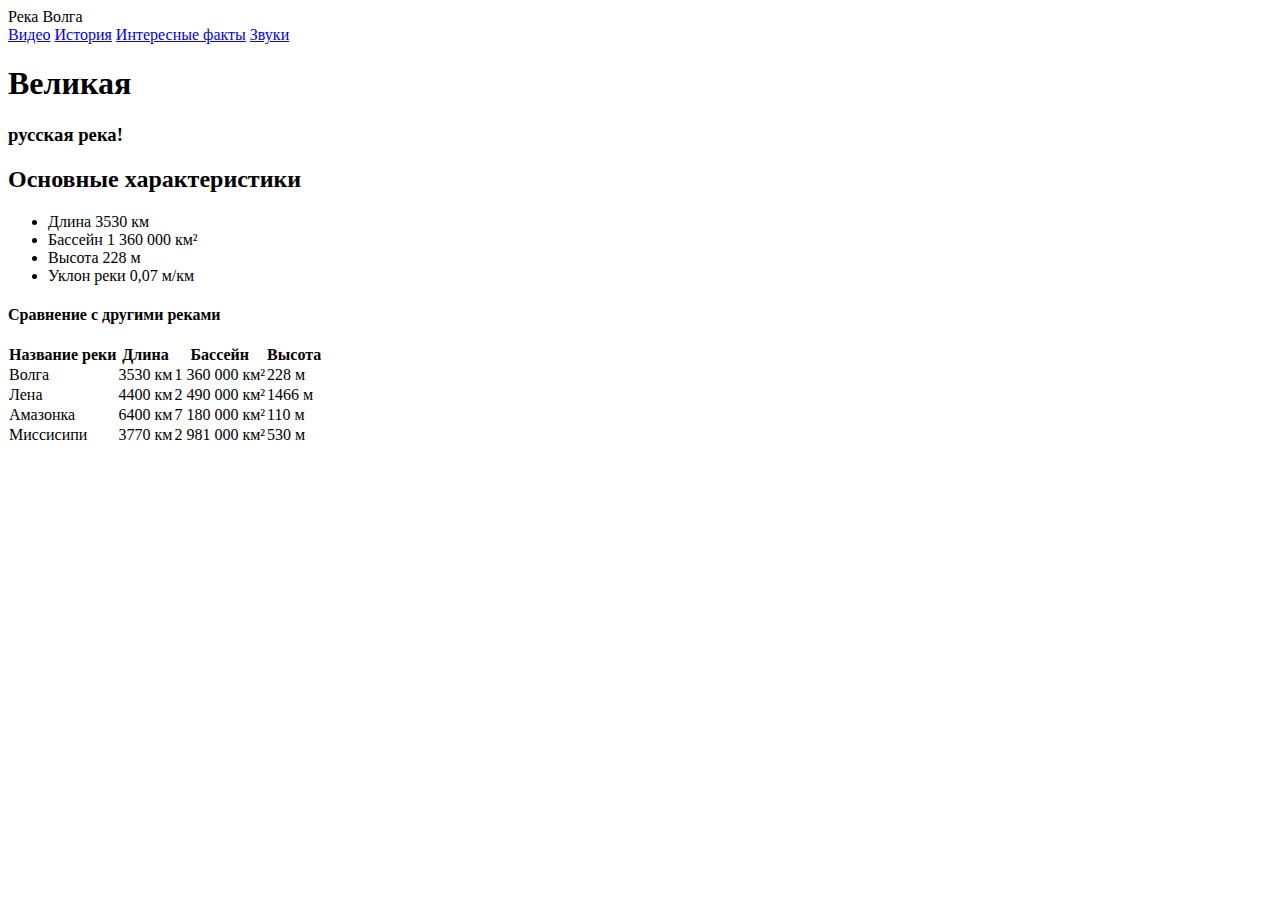
==== index.html @ 0aeb5fc2 "Add files via upload" ====
<!DOCTYPE html>
<html lang="en">
<head>
    <meta charset="UTF-8">
    <meta name="viewport" content="width=device-width, initial-scale=1.0">
    <meta http-equiv="X-UA-Compatible" content="ie=edge">
    <title>Волга</title>
    <link rel="stylesheet" href="css/main.css">
    <link rel="shortcut icon" href="35.jpg" type="image/png">
</head>
<body>
    <header>
        <div id="logo">
            <span>Река Волга</span>
        </div>
        <div id="about">
            <a href="index1.html">Видео</a>
            <a href="index2.html">История</a>
            <a href="index3.html">Интересные факты</a>
            <a href="index4.html">Звуки</a>
        </div>
    </header>

    <div id="top">
        <h1>Великая</h1>
        <h3>русская река!</h3>
    </div>
    <div id="main">
    <div class="intro">
      <h2>Основные характеристики</h2>
    </div>
    <div class="text">
      <ul>
      <li>Длина	  3530 км</li>
      <li>Бассейн	  1 360 000 км²</li>
      <li>Высота	228 м</li>
      <li>Уклон реки	0,07 м/км</li>
      </ul>
    </div>
  </div>


  <h4> Сравнение с другими реками</h4>
  <script type="text/javascript">
  $(function() {

  $("table tr:nth-child(odd)").addClass("odd-row");

  $("table td:first-child, table th:first-child").addClass("first");

  $("table td:last-child, table th:last-child").addClass("last");
  });
  </script>
  <link rel='stylesheet' href='style.css' type='text/css' />
  </head>
  <body>
  <div id="content">
  <table cellspacing="0">
  <tr>
  <th>Название реки</th>
  <th>Длина</th>
  <th>Бассейн</th>
  <th>Высота</th>
  </tr>
  <tr>
  <td>Волга</td>
  <td>3530 км</td>
  <td>1 360 000 км²</td>
  <td>228 м</td>
  </tr>
  <tr>
  <td>Лена</td>
  <td>4400 км</td>
  <td>2 490 000 км²</td>
  <td>1466 м</td>
  </tr>
  <tr>
  <td>Амазонка</td>
  <td>6400 км</td>
  <td>7 180 000 км²</td>
  <td>110 м</td>
  </tr>
  <tr>
  <td>Миссисипи</td>
  <td>3770 км</td>
  <td>2 981 000 км²</td>
  <td>530 м</td>
  </tr>
  <tr>
  </table>
  </div>

    <script src="https://ajax.googleapis.com/ajax/libs/jquery/3.3.1/jquery.min.js"></script>
    <script>
    function slowScroll(id) {
      $('html, body').animate({
        scrollTop: $(id).offset().top
      }, 500);
    }

    $(document).on("scroll", function () {
      if($(window).scrollTop() === 0)
        $("header").removeClass("fixed");
      else
        $("header").attr("class", "fixed");
    });
    </script>
</body>
</html>
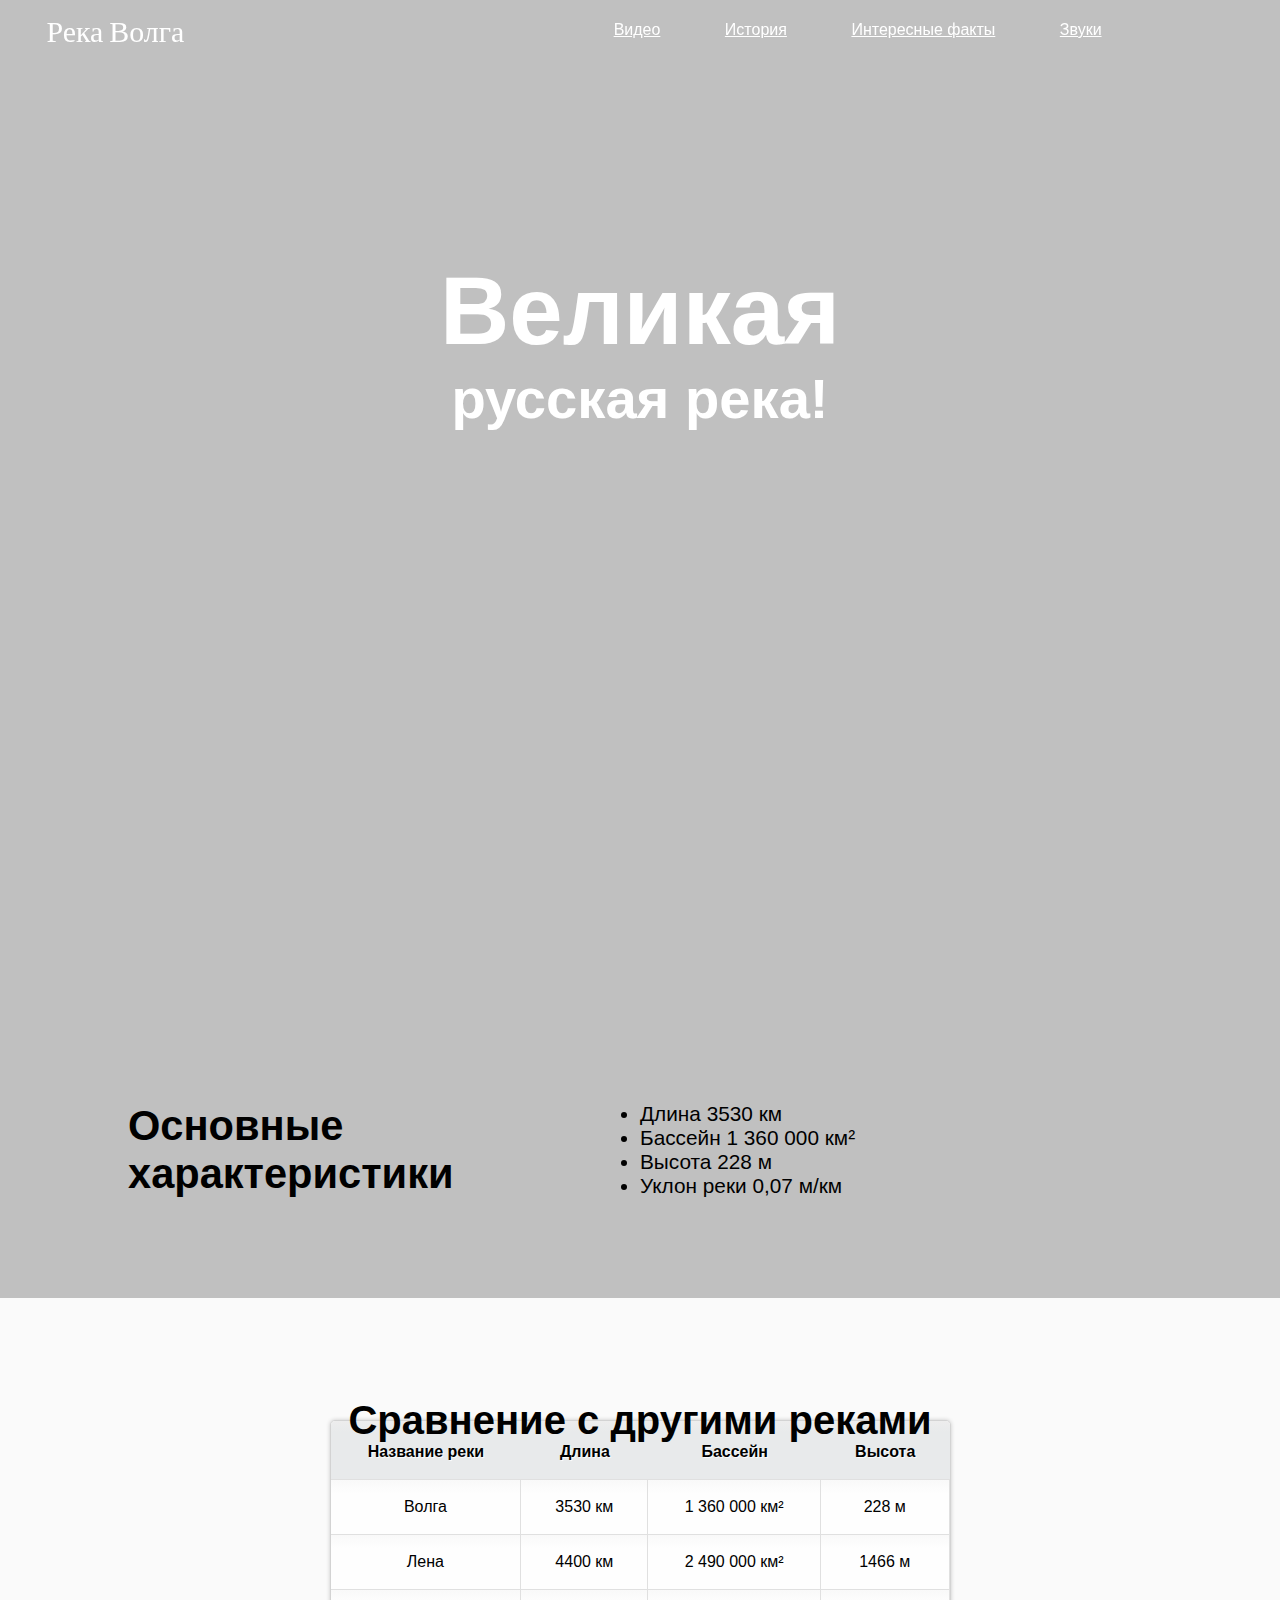
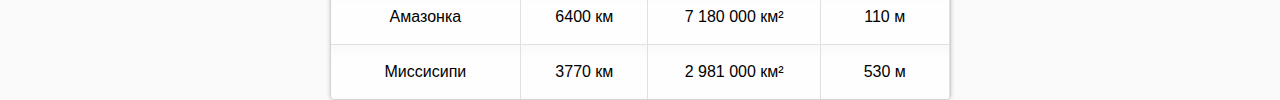
==== commit f0066171: "Update index.html" ====
--- a/index.html
+++ b/index.html
@@ -6,7 +6,7 @@
     <meta http-equiv="X-UA-Compatible" content="ie=edge">
     <title>Волга</title>
     <link rel="stylesheet" href="css/main.css">
-    <link rel="shortcut icon" href="35.jpg" type="image/png">
+    <link rel="shortcut icon" href="https://demotivation.ru/wp-content/uploads/2020/02/kisspng-ship-clip-art-sailing-boat-5a9e487d41fdc0.6376604515203226852703.jpg" type="image/png">
 </head>
 <body>
     <header>
--- a/css/main.css
+++ b/css/main.css
@@ -0,0 +1,263 @@
+@import url('https://fonts.googleapis.com/css?family=Roboto|Suez+One');
+
+* {
+  margin: 0;
+  padding: 0;
+  outline: none;
+}
+
+body, html {
+  width: 100%;
+  height: 100%;
+}
+
+body {
+  background-color: #fafafa;
+  font-family: Trebuchet MS, Helvetica;
+}
+
+/* Шапка сайта */
+
+header {
+  width: 100%;
+  padding: 10px 0.5% 0px 0.5%;
+  background: transparent;
+  float: left;
+  position: fixed;
+}
+
+header #logo {
+  color: #fff;
+  cursor: pointer;
+}
+
+header #logo span {
+  font-size: 1.7em;
+  line-height: 45px;
+  margin-left: 40px;
+  font-family: 'Suez One', serif;
+}
+
+@media (min-width: 701px) {
+  #logo {
+    float: left;
+    width: 30%;
+    font-size: 1.1em;
+  }
+
+  #about {
+    float: right;
+    width: 67%;
+  }
+}
+
+@media (max-width: 700px) {
+  #logo {
+    margin-top: 15px;
+    width: 100%;
+    font-size: 1.5em;
+  }
+
+  #about {
+    float: left;
+    width: 100%;
+  }
+}
+
+#about {
+  text-align: center;
+  font-size: 1em;
+  line-height: 40px;
+  margin-bottom: 10px;
+}
+
+#about > a {color: #fff}
+
+#about > a:hover {
+  color: #b0b0b0;
+  text-decoration: underline;
+}
+
+#about > a:not(:last-child) {
+  margin-right: 7%;
+}
+
+/* Стили для фиксированной шапки */
+
+.fixed {
+  z-index: 5000;
+  background-color: #fff;
+  border-bottom: 1px solid silver;
+}
+
+header.fixed #logo {
+  color: #343434;
+}
+
+.fixed #about a {color: #343434}
+.fixed #about a:hover {color: #7c7c7c}
+
+/* Главный блок на сайте */
+
+#top {
+  width: 100%;
+  background-image: url(https://img.joinfo.com/i/2019/05/800x0/5ce246ba10d7c.jpg);
+  background-blend-mode: multiply;
+  background-color: #C0C0C0;
+  background-size: cover;
+  text-align: center;
+  color: #C0C0C0;
+}
+
+@media (min-width: 1001px) {
+  #top {
+    font-size: 3em;
+    height: 1000px;
+  }
+}
+
+@media (max-width: 1000px) and (min-width: 651px) {
+  #top {
+    font-size: 2em;
+    height: 600px;
+  }
+}
+
+@media (max-width: 650px) {
+  #top {
+    font-size: 1.3em;
+    padding-top: 50%;
+    height: 500px;
+  }
+}
+
+@media (max-width: 450px) {
+  #top {
+    font-size: 0.9em;
+  }
+}
+
+#top h1 {
+  padding-top: 20%;
+  color: #FFFFFF;
+}
+
+#top h3 {
+  color: #FFFFFF;
+}
+
+#main {
+  float: left;
+  background-color: #C0C0C0;
+  border-top: 2px solid silver;
+  color: #000000;
+  font-size: 1.3em;
+}
+
+@media (min-width: 1401px) {
+  #main {
+    padding: 100px 20%;
+    width: 60%;
+  }
+}
+
+@media (max-width: 1400px) {
+  #main {
+    padding: 100px 10%;
+    width: 80%;
+  }
+}
+
+@media (max-width: 700px) {
+  #main div {
+    width: 98%!important;
+    margin-bottom: 20px;
+  }
+}
+
+#main div {
+  width: 48%;
+  margin-right: 2%;
+  float: left;
+}
+
+#main h2 {font-size: 2em
+
+}
+#main ul {color: #000000}
+
+
+
+a {color:#666;}
+
+#content {width:65%; max-width:690px; margin:6% auto 0;}
+
+table {
+	overflow:hidden;
+	border:1px solid #d3d3d3;
+	background:#fefefe;
+	width:90%;
+	margin:5% auto 0;
+	-moz-border-radius:5px; 
+	-webkit-border-radius:5px;
+	border-radius:5px;
+	-moz-box-shadow: 0 0 4px rgba(0, 0, 0, 0.2);
+	-webkit-box-shadow: 0 0 4px rgba(0, 0, 0, 0.2);
+  bottom: auto;
+  margin-bottom: 20px;
+}
+
+th, td {padding:18px 28px 18px; text-align:center; }
+
+th {padding-top:22px; text-shadow: 1px 1px 1px #fff; background:#e8eaeb;}
+
+td {border-top:1px solid #e0e0e0; border-right:1px solid #e0e0e0;}
+
+tr.odd-row td {background:#f6f6f6;}
+
+td.first, th.first {text-align:left}
+
+td.last {border-right:none;}
+
+
+td {
+	background: -moz-linear-gradient(100% 25% 90deg, #fefefe, #f9f9f9);
+	background: -webkit-gradient(linear, 0% 0%, 0% 25%, from(#f9f9f9), to(#fefefe));
+}
+
+tr.odd-row td {
+	background: -moz-linear-gradient(100% 25% 90deg, #f6f6f6, #f1f1f1);
+	background: -webkit-gradient(linear, 0% 0%, 0% 25%, from(#f1f1f1), to(#f6f6f6));
+}
+
+th {
+	background: -moz-linear-gradient(100% 20% 90deg, #e8eaeb, #ededed);
+	background: -webkit-gradient(linear, 0% 0%, 0% 20%, from(#ededed), to(#e8eaeb));
+}
+
+tr:first-child th.first {
+	-moz-border-radius-topleft:5px;
+	-webkit-border-top-left-radius:5px; /* Saf3-4 */
+}
+
+tr:first-child th.last {
+	-moz-border-radius-topright:5px;
+	-webkit-border-top-right-radius:5px; /* Saf3-4 */
+}
+
+tr:last-child td.first {
+	-moz-border-radius-bottomleft:5px;
+	-webkit-border-bottom-left-radius:5px; /* Saf3-4 */
+}
+
+tr:last-child td.last {
+	-moz-border-radius-bottomright:5px;
+	-webkit-border-bottom-right-radius:5px; /* Saf3-4 */
+}
+
+h4{
+  font-size: 40px;
+  text-align: center;
+  position: relative;
+  top: 100px;
+}
